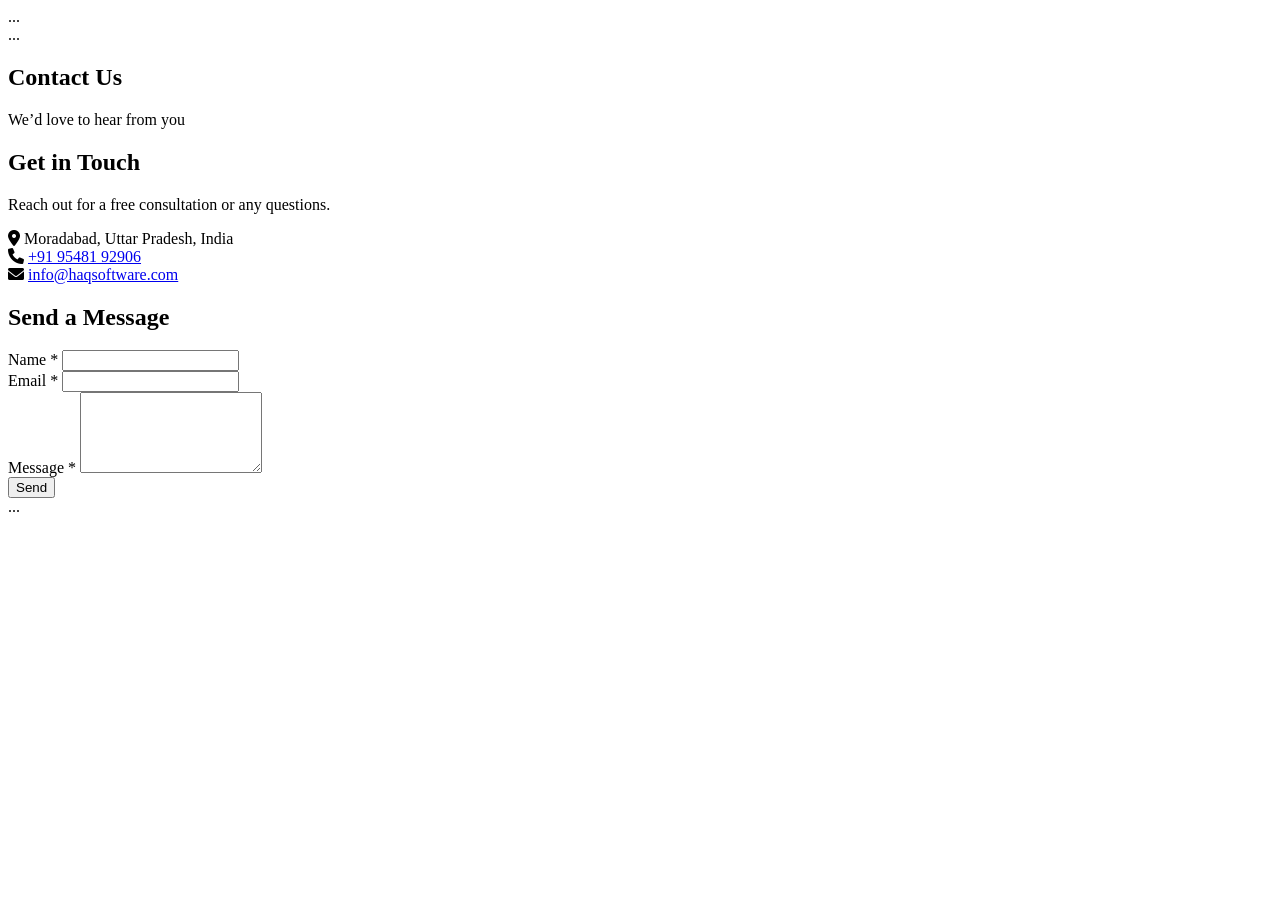
==== contact.html @ 5180aad8 "Create contact.html" ====
<!DOCTYPE html>
<html lang="en">
<head>
    <meta charset="UTF-8">
    <meta name="viewport" content="width=device-width, initial-scale=1.0">
    <title>Contact Us - Haq Software | Get in Touch</title>
    <meta name="description" content="Contact Haq Software in Moradabad for software development, digital marketing, and SEO services. Call or email us today.">
    <link rel="stylesheet" href="style.css">
    <link rel="stylesheet" href="https://cdnjs.cloudflare.com/ajax/libs/font-awesome/6.0.0-beta3/css/all.min.css">
    <link href="https://fonts.googleapis.com/css2?family=Inter:wght@400;500;600;700&display=swap" rel="stylesheet">
    <link rel="canonical" href="https://www.haqsoftware.com/contact.html">
    <script src="anti-inspect.js" defer></script>
</head>
<body>
    <!-- Top Bar & Nav -->
    <div class="top-bar">...</div>
    <nav class="navbar">...</nav>

    <section class="page-header">
        <div class="container">
            <h1>Contact Us</h1>
            <p>We’d love to hear from you</p>
        </div>
    </section>

    <section class="contact-section">
        <div class="container">
            <div class="contact-grid">
                <div class="contact-info-block">
                    <h2>Get in Touch</h2>
                    <p>Reach out for a free consultation or any questions.</p>
                    <div class="contact-detail">
                        <i class="fas fa-map-marker-alt"></i>
                        <span>Moradabad, Uttar Pradesh, India</span>
                    </div>
                    <div class="contact-detail">
                        <i class="fas fa-phone"></i>
                        <a href="tel:+919548192906">+91 95481 92906</a>
                    </div>
                    <div class="contact-detail">
                        <i class="fas fa-envelope"></i>
                        <a href="mailto:info@haqsoftware.com">info@haqsoftware.com</a>
                    </div>
                </div>
                <div class="contact-form-block">
                    <h2>Send a Message</h2>
                    <form action="https://formsubmit.co/info@haqsoftware.com" method="POST">
                        <input type="hidden" name="_subject" value="New inquiry from Haq Software website">
                        <input type="hidden" name="_captcha" value="false">
                        <div class="form-group">
                            <label for="name">Name *</label>
                            <input type="text" id="name" name="name" required>
                        </div>
                        <div class="form-group">
                            <label for="email">Email *</label>
                            <input type="email" id="email" name="email" required>
                        </div>
                        <div class="form-group">
                            <label for="message">Message *</label>
                            <textarea id="message" name="message" rows="5" required></textarea>
                        </div>
                        <button type="submit" class="btn btn-primary">Send</button>
                    </form>
                </div>
            </div>
        </div>
    </section>

    <!-- Footer -->
    <footer class="footer">...</footer>
    <script>...</script>
</body>
</html>
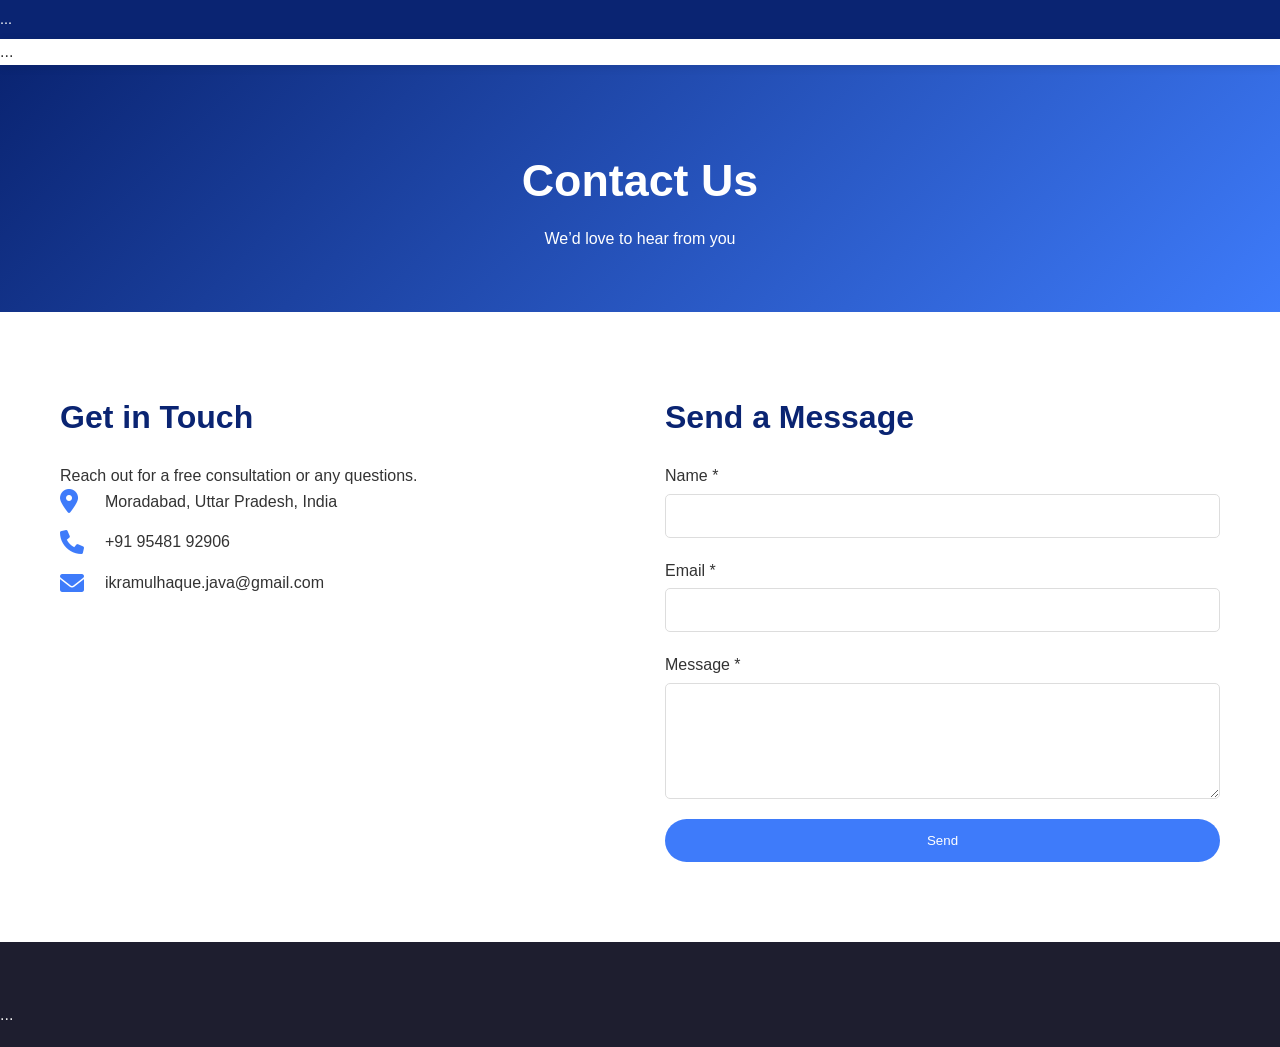
==== commit acfa25da: "Update contact.html" ====
--- a/contact.html
+++ b/contact.html
@@ -39,12 +39,12 @@
                     </div>
                     <div class="contact-detail">
                         <i class="fas fa-envelope"></i>
-                        <a href="mailto:info@haqsoftware.com">info@haqsoftware.com</a>
+                        <a href="mailto:info@haqsoftware.com">ikramulhaque.java@gmail.com</a>
                     </div>
                 </div>
                 <div class="contact-form-block">
                     <h2>Send a Message</h2>
-                    <form action="https://formsubmit.co/info@haqsoftware.com" method="POST">
+                    <form action="https://formsubmit.co/ikramulhaque.java@gmail.com" method="POST">
                         <input type="hidden" name="_subject" value="New inquiry from Haq Software website">
                         <input type="hidden" name="_captcha" value="false">
                         <div class="form-group">
--- a/style.css
+++ b/style.css
@@ -0,0 +1,555 @@
+/* ============================================
+   Haq Software - Modern Tech Styles
+   Colors: Dark Blue #0A2472, Light Blue #3E7BFA
+   ============================================ */
+
+* {
+    margin: 0;
+    padding: 0;
+    box-sizing: border-box;
+}
+
+:root {
+    --primary: #0A2472;
+    --primary-light: #3E7BFA;
+    --accent: #FFD700;
+    --dark: #1E1E2F;
+    --light: #F4F7FC;
+    --text: #333;
+    --white: #FFFFFF;
+}
+
+body {
+    font-family: 'Inter', sans-serif;
+    line-height: 1.6;
+    color: var(--text);
+    background-color: var(--white);
+}
+
+.container {
+    max-width: 1200px;
+    margin: 0 auto;
+    padding: 0 20px;
+}
+
+/* Top Bar */
+.top-bar {
+    background-color: var(--primary);
+    color: white;
+    padding: 8px 0;
+    font-size: 0.9rem;
+}
+
+.top-bar-content {
+    display: flex;
+    justify-content: space-between;
+    align-items: center;
+    flex-wrap: wrap;
+    gap: 15px;
+}
+
+.contact-info {
+    display: flex;
+    gap: 20px;
+    flex-wrap: wrap;
+}
+
+.contact-link {
+    color: white;
+    text-decoration: none;
+    display: flex;
+    align-items: center;
+    gap: 5px;
+    transition: opacity 0.3s;
+}
+
+.contact-link:hover {
+    opacity: 0.8;
+}
+
+.social-links {
+    display: flex;
+    gap: 15px;
+}
+
+.social-links a {
+    color: white;
+    font-size: 1.1rem;
+    transition: color 0.3s;
+}
+
+.social-links a:hover {
+    color: var(--accent);
+}
+
+/* Navigation */
+.navbar {
+    background: white;
+    box-shadow: 0 2px 10px rgba(0,0,0,0.1);
+    position: sticky;
+    top: 0;
+    z-index: 100;
+}
+
+.nav-content {
+    display: flex;
+    justify-content: space-between;
+    align-items: center;
+    padding: 15px 0;
+}
+
+.logo {
+    font-size: 1.8rem;
+    font-weight: 700;
+    color: var(--primary);
+    text-decoration: none;
+}
+
+.logo span {
+    color: var(--primary-light);
+}
+
+.nav-links {
+    display: flex;
+    gap: 30px;
+}
+
+.nav-link {
+    text-decoration: none;
+    color: var(--dark);
+    font-weight: 500;
+    transition: color 0.3s;
+    font-size: 1rem;
+    letter-spacing: 0.5px;
+}
+
+.nav-link:hover, .nav-link.active {
+    color: var(--primary-light);
+}
+
+.nav-link.active {
+    border-bottom: 2px solid var(--primary-light);
+    padding-bottom: 5px;
+}
+
+.mobile-menu-btn {
+    display: none;
+    flex-direction: column;
+    gap: 5px;
+    background: none;
+    border: none;
+    cursor: pointer;
+}
+
+.mobile-menu-btn span {
+    width: 25px;
+    height: 3px;
+    background-color: var(--primary);
+    transition: 0.3s;
+}
+
+/* Buttons */
+.btn {
+    display: inline-block;
+    padding: 12px 30px;
+    border-radius: 50px;
+    text-decoration: none;
+    font-weight: 500;
+    transition: all 0.3s;
+    border: 2px solid transparent;
+}
+
+.btn-primary {
+    background-color: var(--primary-light);
+    color: white;
+}
+
+.btn-primary:hover {
+    background-color: var(--primary);
+    transform: translateY(-2px);
+    box-shadow: 0 5px 15px rgba(62,123,250,0.3);
+}
+
+.btn-secondary {
+    background-color: var(--primary);
+    color: white;
+}
+
+.btn-secondary:hover {
+    background-color: var(--primary-light);
+}
+
+.btn-outline {
+    border-color: var(--primary-light);
+    color: var(--primary-light);
+    margin-left: 15px;
+}
+
+.btn-outline:hover {
+    background-color: var(--primary-light);
+    color: white;
+}
+
+/* Hero Section */
+.hero {
+    background: linear-gradient(135deg, #0A2472 0%, #3E7BFA 100%);
+    color: white;
+    padding: 120px 0;
+    text-align: center;
+}
+
+.hero-content h1 {
+    font-size: 3rem;
+    margin-bottom: 20px;
+    line-height: 1.2;
+}
+
+.hero-content p {
+    font-size: 1.2rem;
+    margin-bottom: 30px;
+    opacity: 0.9;
+}
+
+/* Section Headers */
+.section-header {
+    text-align: center;
+    margin-bottom: 50px;
+}
+
+.section-header h2 {
+    font-size: 2.5rem;
+    color: var(--primary);
+    margin-bottom: 10px;
+}
+
+.section-header p {
+    color: #666;
+    font-size: 1.1rem;
+}
+
+/* Services Grid (Home) */
+.services-highlight {
+    padding: 80px 0;
+    background: var(--light);
+}
+
+.services-grid {
+    display: grid;
+    grid-template-columns: repeat(auto-fit, minmax(300px, 1fr));
+    gap: 30px;
+}
+
+.service-card {
+    background: white;
+    padding: 30px;
+    border-radius: 10px;
+    text-align: center;
+    box-shadow: 0 5px 15px rgba(0,0,0,0.05);
+    transition: transform 0.3s;
+}
+
+.service-card:hover {
+    transform: translateY(-5px);
+}
+
+.service-card i {
+    font-size: 2.5rem;
+    color: var(--primary-light);
+    margin-bottom: 15px;
+}
+
+.service-card h3 {
+    font-size: 1.3rem;
+    margin-bottom: 10px;
+    color: var(--primary);
+}
+
+/* About Teaser */
+.about-teaser {
+    padding: 80px 0;
+}
+
+.teaser-grid {
+    display: grid;
+    grid-template-columns: 1fr 1fr;
+    gap: 50px;
+    align-items: center;
+}
+
+.teaser-text h2 {
+    font-size: 2rem;
+    color: var(--primary);
+    margin-bottom: 20px;
+}
+
+.teaser-text p {
+    margin-bottom: 30px;
+    color: #555;
+}
+
+.teaser-image img {
+    width: 100%;
+    border-radius: 10px;
+    box-shadow: 0 10px 30px rgba(0,0,0,0.1);
+}
+
+/* CTA Section */
+.cta {
+    background: var(--primary);
+    color: white;
+    padding: 80px 0;
+    text-align: center;
+}
+
+.cta h2 {
+    font-size: 2.5rem;
+    margin-bottom: 15px;
+}
+
+.cta p {
+    font-size: 1.2rem;
+    margin-bottom: 30px;
+    opacity: 0.9;
+}
+
+/* Page Header */
+.page-header {
+    background: linear-gradient(135deg, #0A2472 0%, #3E7BFA 100%);
+    color: white;
+    padding: 80px 0 60px;
+    text-align: center;
+}
+
+.page-header h1 {
+    font-size: 2.8rem;
+    margin-bottom: 10px;
+}
+
+/* About Page */
+.about-content {
+    padding: 80px 0;
+}
+
+.about-grid {
+    display: grid;
+    grid-template-columns: 1fr 1fr;
+    gap: 50px;
+    align-items: center;
+}
+
+.about-text h2 {
+    font-size: 2rem;
+    color: var(--primary);
+    margin-bottom: 20px;
+}
+
+.about-text p {
+    margin-bottom: 15px;
+    line-height: 1.8;
+}
+
+.about-image img {
+    width: 100%;
+    border-radius: 10px;
+}
+
+/* Why Choose Us (About) */
+.why-choose {
+    background: var(--light);
+    padding: 80px 0;
+    text-align: center;
+}
+
+.why-choose .section-title {
+    font-size: 2rem;
+    color: var(--primary);
+    margin-bottom: 40px;
+}
+
+.features-grid {
+    display: grid;
+    grid-template-columns: repeat(auto-fit, minmax(200px, 1fr));
+    gap: 30px;
+}
+
+.feature i {
+    font-size: 2rem;
+    color: var(--primary-light);
+    margin-bottom: 10px;
+}
+
+/* Services Full Page */
+.services-full {
+    padding: 80px 0;
+}
+
+.services-list {
+    display: grid;
+    grid-template-columns: repeat(auto-fit, minmax(350px, 1fr));
+    gap: 40px;
+}
+
+.service-item {
+    padding: 30px;
+    border-radius: 10px;
+    background: white;
+    box-shadow: 0 5px 15px rgba(0,0,0,0.05);
+}
+
+.service-item i {
+    font-size: 2.5rem;
+    color: var(--primary-light);
+    margin-bottom: 15px;
+}
+
+.service-item h3 {
+    font-size: 1.5rem;
+    color: var(--primary);
+    margin-bottom: 10px;
+}
+
+/* Contact Page */
+.contact-section {
+    padding: 80px 0;
+}
+
+.contact-grid {
+    display: grid;
+    grid-template-columns: 1fr 1fr;
+    gap: 50px;
+}
+
+.contact-info-block h2, .contact-form-block h2 {
+    font-size: 2rem;
+    color: var(--primary);
+    margin-bottom: 20px;
+}
+
+.contact-detail {
+    display: flex;
+    align-items: center;
+    gap: 15px;
+    margin-bottom: 15px;
+}
+
+.contact-detail i {
+    font-size: 1.5rem;
+    color: var(--primary-light);
+    width: 30px;
+}
+
+.contact-detail a {
+    color: var(--text);
+    text-decoration: none;
+}
+
+.contact-detail a:hover {
+    color: var(--primary-light);
+}
+
+.contact-form-block form {
+    display: flex;
+    flex-direction: column;
+    gap: 20px;
+}
+
+.form-group {
+    display: flex;
+    flex-direction: column;
+}
+
+.form-group label {
+    margin-bottom: 5px;
+    font-weight: 500;
+}
+
+.form-group input, .form-group textarea {
+    padding: 12px;
+    border: 1px solid #ddd;
+    border-radius: 5px;
+    font-family: inherit;
+    font-size: 1rem;
+    transition: border 0.3s;
+}
+
+.form-group input:focus, .form-group textarea:focus {
+    outline: none;
+    border-color: var(--primary-light);
+}
+
+/* Footer */
+.footer {
+    background: var(--dark);
+    color: #eee;
+    padding: 60px 0 20px;
+}
+
+.footer-content {
+    display: grid;
+    grid-template-columns: repeat(auto-fit, minmax(250px, 1fr));
+    gap: 40px;
+    margin-bottom: 40px;
+}
+
+.footer-section h3 {
+    color: white;
+    margin-bottom: 20px;
+    font-size: 1.2rem;
+}
+
+.footer-section ul {
+    list-style: none;
+}
+
+.footer-section ul li {
+    margin-bottom: 10px;
+}
+
+.footer-section a {
+    color: #ccc;
+    text-decoration: none;
+    transition: color 0.3s;
+}
+
+.footer-section a:hover {
+    color: var(--accent);
+}
+
+.footer-bottom {
+    text-align: center;
+    padding-top: 20px;
+    border-top: 1px solid #444;
+    font-size: 0.9rem;
+    color: #aaa;
+}
+
+/* Responsive */
+@media (max-width: 768px) {
+    .nav-links {
+        display: none;
+        position: absolute;
+        top: 100%;
+        left: 0;
+        right: 0;
+        background: white;
+        flex-direction: column;
+        padding: 20px;
+        box-shadow: 0 5px 10px rgba(0,0,0,0.1);
+    }
+    .nav-links.active {
+        display: flex;
+    }
+    .mobile-menu-btn {
+        display: flex;
+    }
+    .hero-content h1 {
+        font-size: 2rem;
+    }
+    .teaser-grid, .about-grid, .contact-grid {
+        grid-template-columns: 1fr;
+    }
+    .btn-outline {
+        margin-left: 0;
+        margin-top: 15px;
+    }
+}
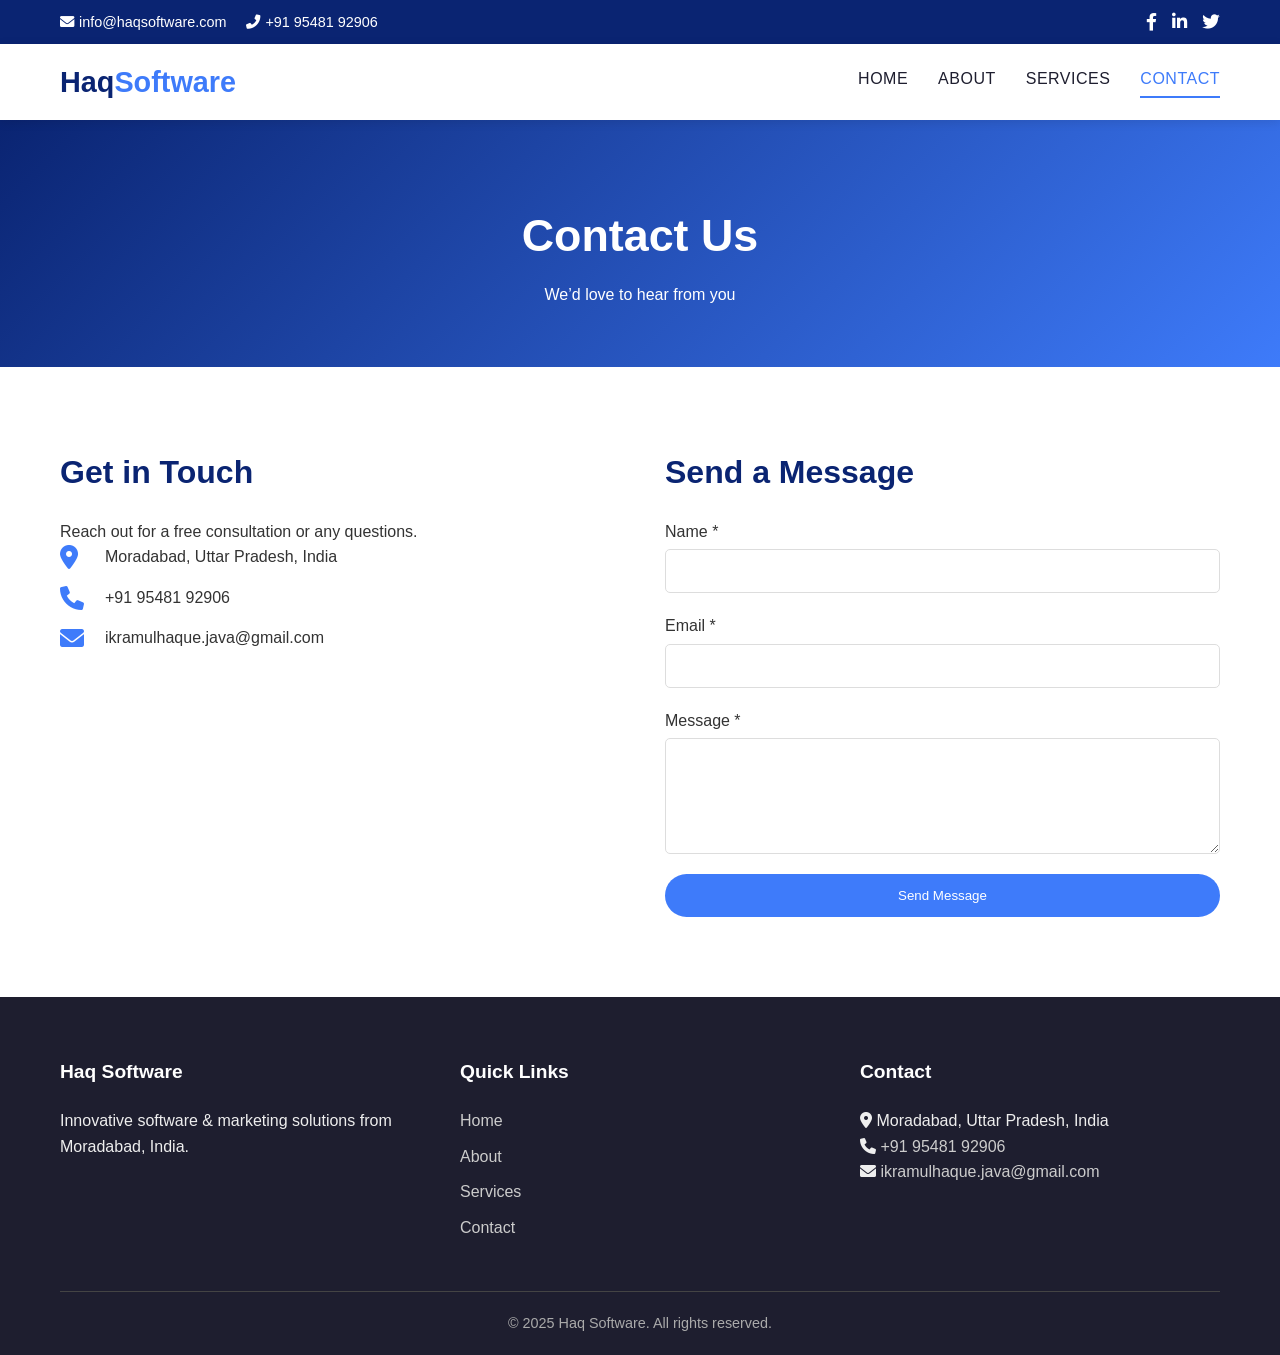
==== commit 0a628013: "Update contact.html" ====
--- a/contact.html
+++ b/contact.html
@@ -10,12 +10,114 @@
     <link href="https://fonts.googleapis.com/css2?family=Inter:wght@400;500;600;700&display=swap" rel="stylesheet">
     <link rel="canonical" href="https://www.haqsoftware.com/contact.html">
     <script src="anti-inspect.js" defer></script>
+    <style>
+        /* Modal styles */
+        .modal {
+            display: none;
+            position: fixed;
+            z-index: 1000;
+            left: 0;
+            top: 0;
+            width: 100%;
+            height: 100%;
+            background-color: rgba(0,0,0,0.5);
+            align-items: center;
+            justify-content: center;
+            animation: fadeIn 0.3s;
+        }
+
+        .modal-content {
+            background-color: white;
+            padding: 40px;
+            border-radius: 10px;
+            max-width: 400px;
+            text-align: center;
+            box-shadow: 0 5px 30px rgba(0,0,0,0.3);
+            animation: slideUp 0.3s;
+        }
+
+        .modal-content i {
+            font-size: 4rem;
+            color: #28a745;
+            margin-bottom: 20px;
+        }
+
+        .modal-content h3 {
+            font-size: 1.8rem;
+            margin-bottom: 10px;
+            color: #0A2472;
+        }
+
+        .modal-content p {
+            margin-bottom: 25px;
+            color: #555;
+        }
+
+        .modal-content button {
+            background-color: #3E7BFA;
+            color: white;
+            border: none;
+            padding: 12px 30px;
+            border-radius: 50px;
+            font-size: 1rem;
+            cursor: pointer;
+            transition: background 0.3s;
+        }
+
+        .modal-content button:hover {
+            background-color: #0A2472;
+        }
+
+        @keyframes fadeIn {
+            from { opacity: 0; }
+            to { opacity: 1; }
+        }
+
+        @keyframes slideUp {
+            from { transform: translateY(50px); opacity: 0; }
+            to { transform: translateY(0); opacity: 1; }
+        }
+    </style>
 </head>
 <body>
-    <!-- Top Bar & Nav -->
-    <div class="top-bar">...</div>
-    <nav class="navbar">...</nav>
-
+    <!-- Top Bar -->
+    <div class="top-bar">
+        <div class="container">
+            <div class="top-bar-content">
+                <div class="contact-info">
+                    <a href="mailto:info@haqsoftware.com" class="contact-link"><i class="fas fa-envelope"></i> info@haqsoftware.com</a>
+                    <a href="tel:+919548192906" class="contact-link"><i class="fas fa-phone-alt"></i> +91 95481 92906</a>
+                </div>
+                <div class="social-links">
+                    <a href="https://facebook.com" target="_blank" aria-label="Facebook"><i class="fab fa-facebook-f"></i></a>
+                    <a href="https://linkedin.com" target="_blank" aria-label="LinkedIn"><i class="fab fa-linkedin-in"></i></a>
+                    <a href="https://twitter.com" target="_blank" aria-label="Twitter"><i class="fab fa-twitter"></i></a>
+                </div>
+            </div>
+        </div>
+    </div>
+
+    <!-- Navigation -->
+    <nav class="navbar">
+        <div class="container">
+            <div class="nav-content">
+                <a href="index.html" class="logo">Haq<span>Software</span></a>
+                <div class="nav-links" id="navLinks">
+                    <a href="index.html" class="nav-link">HOME</a>
+                    <a href="about.html" class="nav-link">ABOUT</a>
+                    <a href="services.html" class="nav-link">SERVICES</a>
+                    <a href="contact.html" class="nav-link active">CONTACT</a>
+                </div>
+                <button class="mobile-menu-btn" onclick="toggleMenu()">
+                    <span></span>
+                    <span></span>
+                    <span></span>
+                </button>
+            </div>
+        </div>
+    </nav>
+
+    <!-- Page Header -->
     <section class="page-header">
         <div class="container">
             <h1>Contact Us</h1>
@@ -23,6 +125,7 @@
         </div>
     </section>
 
+    <!-- Contact Section -->
     <section class="contact-section">
         <div class="container">
             <div class="contact-grid">
@@ -39,14 +142,18 @@
                     </div>
                     <div class="contact-detail">
                         <i class="fas fa-envelope"></i>
-                        <a href="mailto:info@haqsoftware.com">ikramulhaque.java@gmail.com</a>
+                        <a href="mailto:ikramulhaque.java@gmail.com">ikramulhaque.java@gmail.com</a>
                     </div>
                 </div>
                 <div class="contact-form-block">
                     <h2>Send a Message</h2>
-                    <form action="https://formsubmit.co/ikramulhaque.java@gmail.com" method="POST">
+                    <form id="contactForm">
+                        <!-- FormSubmit will be used via fetch, so we don't include action/method -->
                         <input type="hidden" name="_subject" value="New inquiry from Haq Software website">
                         <input type="hidden" name="_captcha" value="false">
+                        <!-- Honeypot to reduce spam (optional) -->
+                        <input type="text" name="_honey" style="display:none">
+                        
                         <div class="form-group">
                             <label for="name">Name *</label>
                             <input type="text" id="name" name="name" required>
@@ -59,15 +166,115 @@
                             <label for="message">Message *</label>
                             <textarea id="message" name="message" rows="5" required></textarea>
                         </div>
-                        <button type="submit" class="btn btn-primary">Send</button>
+                        <button type="submit" class="btn btn-primary" id="submitBtn">Send Message</button>
                     </form>
                 </div>
             </div>
         </div>
     </section>
 
+    <!-- Modal Popup -->
+    <div id="successModal" class="modal">
+        <div class="modal-content">
+            <i class="fas fa-check-circle"></i>
+            <h3>Thank You!</h3>
+            <p>Your message has been sent successfully. We'll get back to you soon.</p>
+            <button onclick="closeModal()">Close</button>
+        </div>
+    </div>
+
     <!-- Footer -->
-    <footer class="footer">...</footer>
-    <script>...</script>
+    <footer class="footer">
+        <div class="container">
+            <div class="footer-content">
+                <div class="footer-section">
+                    <h3>Haq Software</h3>
+                    <p>Innovative software & marketing solutions from Moradabad, India.</p>
+                </div>
+                <div class="footer-section">
+                    <h3>Quick Links</h3>
+                    <ul>
+                        <li><a href="index.html">Home</a></li>
+                        <li><a href="about.html">About</a></li>
+                        <li><a href="services.html">Services</a></li>
+                        <li><a href="contact.html">Contact</a></li>
+                    </ul>
+                </div>
+                <div class="footer-section">
+                    <h3>Contact</h3>
+                    <p><i class="fas fa-map-marker-alt"></i> Moradabad, Uttar Pradesh, India</p>
+                    <p><i class="fas fa-phone"></i> <a href="tel:+919548192906">+91 95481 92906</a></p>
+                    <p><i class="fas fa-envelope"></i> <a href="mailto:ikramulhaque.java@gmail.com">ikramulhaque.java@gmail.com</a></p>
+                </div>
+            </div>
+            <div class="footer-bottom">
+                <p>&copy; 2025 Haq Software. All rights reserved.</p>
+            </div>
+        </div>
+    </footer>
+
+    <script>
+        // Mobile menu toggle
+        function toggleMenu() {
+            document.getElementById('navLinks').classList.toggle('active');
+        }
+        document.addEventListener('click', function(event) {
+            const nav = document.getElementById('navLinks');
+            const btn = document.querySelector('.mobile-menu-btn');
+            if (nav && btn && !nav.contains(event.target) && !btn.contains(event.target)) {
+                nav.classList.remove('active');
+            }
+        });
+
+        // Modal functions
+        function showModal() {
+            document.getElementById('successModal').style.display = 'flex';
+        }
+        function closeModal() {
+            document.getElementById('successModal').style.display = 'none';
+        }
+
+        // Handle form submission with fetch
+        document.getElementById('contactForm').addEventListener('submit', async function(e) {
+            e.preventDefault(); // Prevent default page reload
+
+            const form = e.target;
+            const formData = new FormData(form);
+            const submitBtn = document.getElementById('submitBtn');
+            const originalText = submitBtn.innerText;
+
+            // Disable button to prevent double submission
+            submitBtn.disabled = true;
+            submitBtn.innerText = 'Sending...';
+
+            try {
+                const response = await fetch('https://formsubmit.co/ajax/ikramulhaque.java@gmail.com', {
+                    method: 'POST',
+                    body: formData
+                });
+
+                if (response.ok) {
+                    // Success: show modal and reset form
+                    showModal();
+                    form.reset();
+                } else {
+                    alert('Something went wrong. Please try again later.');
+                }
+            } catch (error) {
+                alert('Network error. Please check your connection.');
+            } finally {
+                submitBtn.disabled = false;
+                submitBtn.innerText = originalText;
+            }
+        });
+
+        // Close modal when clicking outside of it
+        window.onclick = function(event) {
+            const modal = document.getElementById('successModal');
+            if (event.target === modal) {
+                modal.style.display = 'none';
+            }
+        }
+    </script>
 </body>
 </html>
